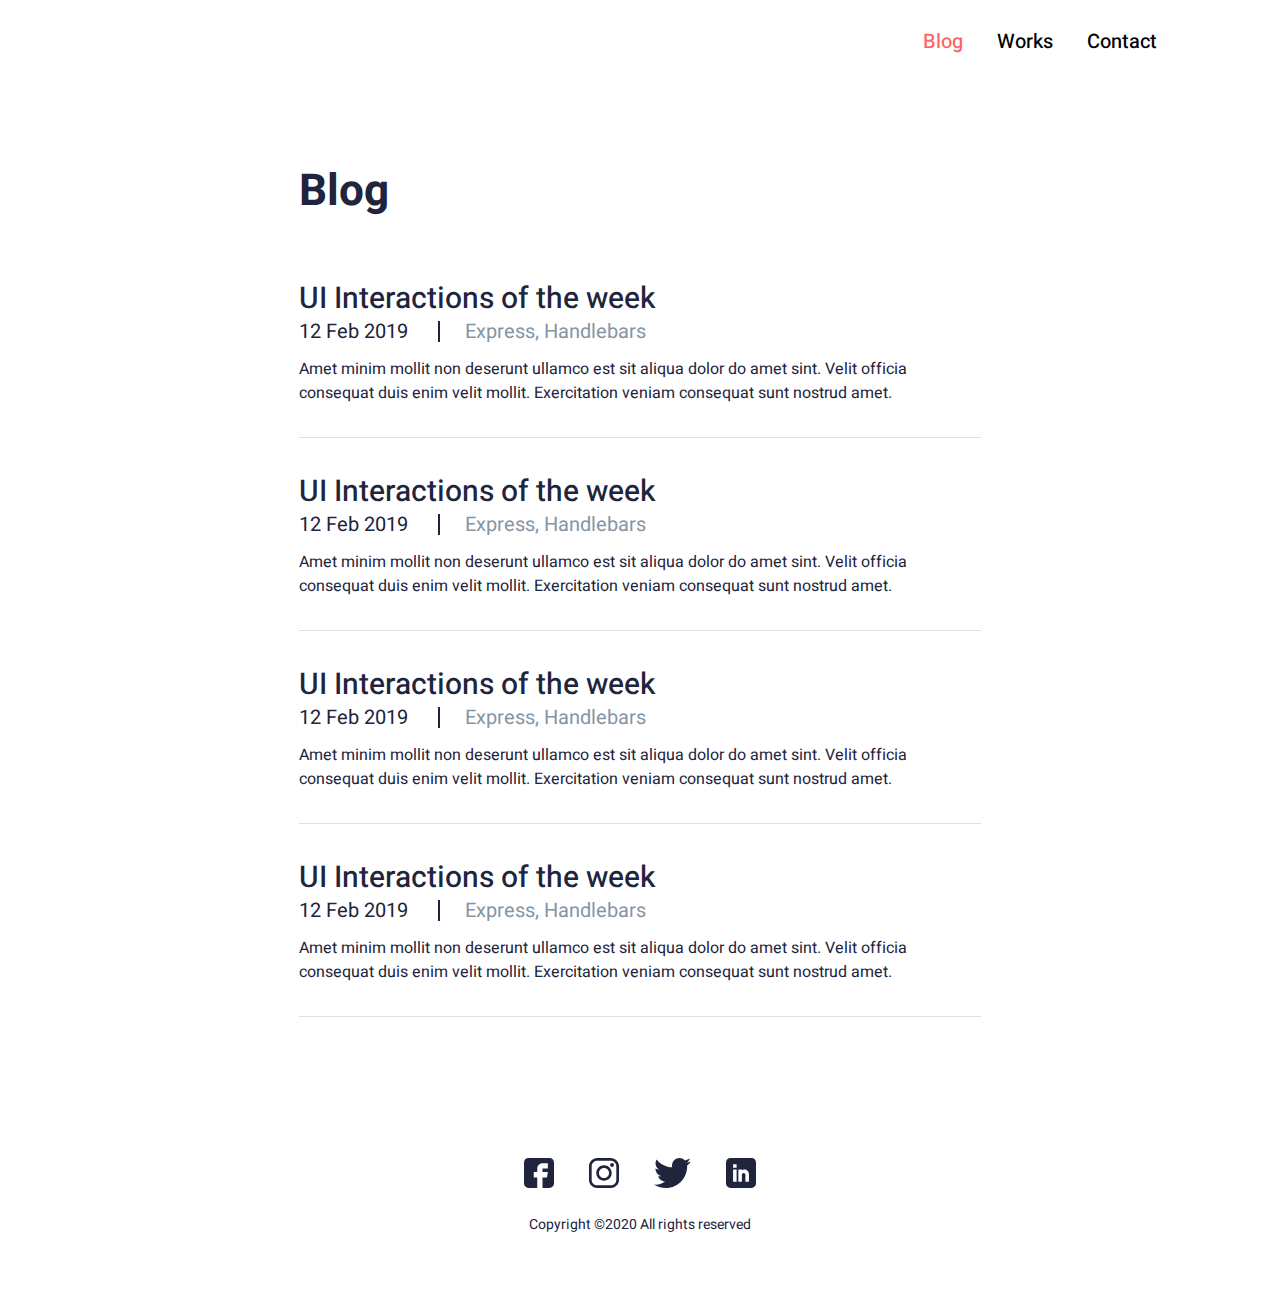
==== blog.html @ bdf6dfde "Did blog page and change header block structure" ====
<!DOCTYPE html>
<html lang="en">
<head>
	<meta charset="UTF-8">
	<meta http-equiv="X-UA-Compatible" content="IE=edge">
	<meta name="viewport" content="width=device-width, initial-scale=1.0">
	<title>Blog</title>

	<!-- Styles -->
	<link rel="stylesheet" href="css/blog/blog.css">
	<link rel="stylesheet" href="css/global.css">
	<link rel="stylesheet" href="css/reset.css">
	<link rel="stylesheet" href="css/footer/footer.css">

	<!-- Fonts -->
	<link rel="preconnect" href="https://fonts.googleapis.com">
	<link rel="preconnect" href="https://fonts.gstatic.com" crossorigin>
	<link href="https://fonts.googleapis.com/css2?family=Heebo:wght@300;400;500;600;700;900&display=swap" rel="stylesheet">

</head>
	<div class="blog-menu">
		<nav class="menu">
			<ul class="menu__items">
				<li class="menu__item">
					<a class="menu__link menu__link--selected" href="#">Blog</a>
				</li>
				<li class="menu__item">
					<a class="menu__link" href="#">Works</a>
				</li>
				<li class="menu__item">
					<a class="menu__link" href="#">Contact</a>
				</li>
			</ul>
		</nav>
	</div>
	
	<div class="wrapper">
		<main class="main">
			<section class="blog">
				<div class="blog__container">
					<div class="blog__title">Blog</div>
					<div class="blog__items">

						<div class="blog__item">
							<div class="blog__item-title">UI Interactions of the week</div>
							<div class="blog__item-info">
								<div class="blog__item-date">12 Feb 2019</div>
								<div class="blog__item-about">Express, Handlebars</div>
							</div>
							<div class="blog__item-text">
								Amet minim mollit non deserunt ullamco est sit aliqua dolor do amet sint. Velit officia consequat duis enim velit mollit. Exercitation veniam consequat sunt nostrud amet.
							</div>
						</div>

						<div class="blog__item">
							<div class="blog__item-title">UI Interactions of the week</div>
							<div class="blog__item-info">
								<div class="blog__item-date">12 Feb 2019</div>
								<div class="blog__item-about">Express, Handlebars</div>
							</div>
							<div class="blog__item-text">
								Amet minim mollit non deserunt ullamco est sit aliqua dolor do amet sint. Velit officia consequat duis enim velit mollit. Exercitation veniam consequat sunt nostrud amet.
							</div>
						</div>
						<div class="blog__item">
							<div class="blog__item-title">UI Interactions of the week</div>
							<div class="blog__item-info">
								<div class="blog__item-date">12 Feb 2019</div>
								<div class="blog__item-about">Express, Handlebars</div>
							</div>
							<div class="blog__item-text">
								Amet minim mollit non deserunt ullamco est sit aliqua dolor do amet sint. Velit officia consequat duis enim velit mollit. Exercitation veniam consequat sunt nostrud amet.
							</div>
						</div>
						<div class="blog__item">
							<div class="blog__item-title">UI Interactions of the week</div>
							<div class="blog__item-info">
								<div class="blog__item-date">12 Feb 2019</div>
								<div class="blog__item-about">Express, Handlebars</div>
							</div>
							<div class="blog__item-text">
								Amet minim mollit non deserunt ullamco est sit aliqua dolor do amet sint. Velit officia consequat duis enim velit mollit. Exercitation veniam consequat sunt nostrud amet.
							</div>
						</div>
					</div>
				</div>
			</section>
		</main>
		<footer class="footer">
			<div class="container">
				<div class="footer__media">
					<a class="footer__media-link"href="#"><img class="footer__media-icon" src="img/social-icons/facebook-icon.svg" alt="#"></a>
					<a class="footer__media-link"href="#"><img class="footer__media-icon" src="img/social-icons/instagram-icon.svg" alt="#"></a>
					<a class="footer__media-link"href="#"><img class="footer__media-icon" src="img/social-icons/twitter-icon.svg" alt="#"></a>
					<a class="footer__media-link"href="#"><img class="footer__media-icon" src="img/social-icons/inbox-icon.svg" alt="#"></a>
				</div>
				<div class="footer__copyright">
					Copyright ©2020 All rights reserved 
				</div>
			</div>
		</footer>
	</div>
</body>
</html>
---- css/blog/blog.css ----
.blog {
	padding-bottom: 90px;
}
.blog__container {
	width: 100%;
	max-width: 722px;
	margin: 0 auto;
	padding: 0 20px;
}
.blog-menu {
	margin-bottom: 106px;
}
.blog__title {
	font-weight: 700;
	font-size: 44px;
	line-height: 60px;
	margin-bottom: 55px;
}
.blog__items {
	display: flex;
	flex-direction: column;
	row-gap: 32px;

}
.blog__item {
	padding-bottom: 32px;
	border-bottom: 1px solid #E0E0E0;
}
.blog__item-title {
	font-weight: 500;
	font-size: 30px;
	line-height: 44px;
}
.blog__item-info {
	display: flex;
	align-items: center;
	line-height: 21px;
	font-size: 20px;
	margin-bottom: 15px;
}
.blog__item-date {
	margin-right: 30px;
	flex-shrink: 0;
}
.blog__item-about {
	padding-left: 25px;
	border-left: 2px solid #21243D;
	color: #8695A4;
}
.blog__item-text {
	font-size: 16px;
	line-height: 24px;
}
---- css/global.css ----
html, body {
	height: 100%;
	font-family: 'Heebo', sans-serif;
	color: #21243D;
}

.wrapper {
	display: flex;
	flex-direction: column;
	min-height: 100%;
}

.main {
	flex: 1 1 auto;
}

.footer {
	flex: 0 1 auto;
}

.container {
	width: 100%;
	max-width: 895px;
	margin: 0 auto;
	padding: 0 20px;
}
.photo {
	border-radius: 50%;
}

/* Menu Styles */

.menu {
	width: 100%;
	max-width: 1073px;
	margin: 0 auto;
	padding: 0 20px;
	padding-top: 27px;
	display: flex;
	justify-content: flex-end;
}
.menu__items {
	display: flex;
	gap: 34px;
}
.menu__link {
	font-weight: 500;
	font-size: 20px;
	line-height: 29px;
	color: #000;
	transition: color	0.15s;
}
.menu__link:hover {
	color: #FF6464;
}
.menu__link--selected {
	color: #FF6464;
}
---- css/footer/footer.css ----
.footer {
	padding-top: 51px;
	padding-bottom: 54px;
}
.footer__media {
	display: flex;
	justify-content: center;
	gap: 35px;
	margin-bottom: 26px;
}
.footer__copyright {
	text-align: center;
	font-size: 14px;
	line-height: 21px;
}
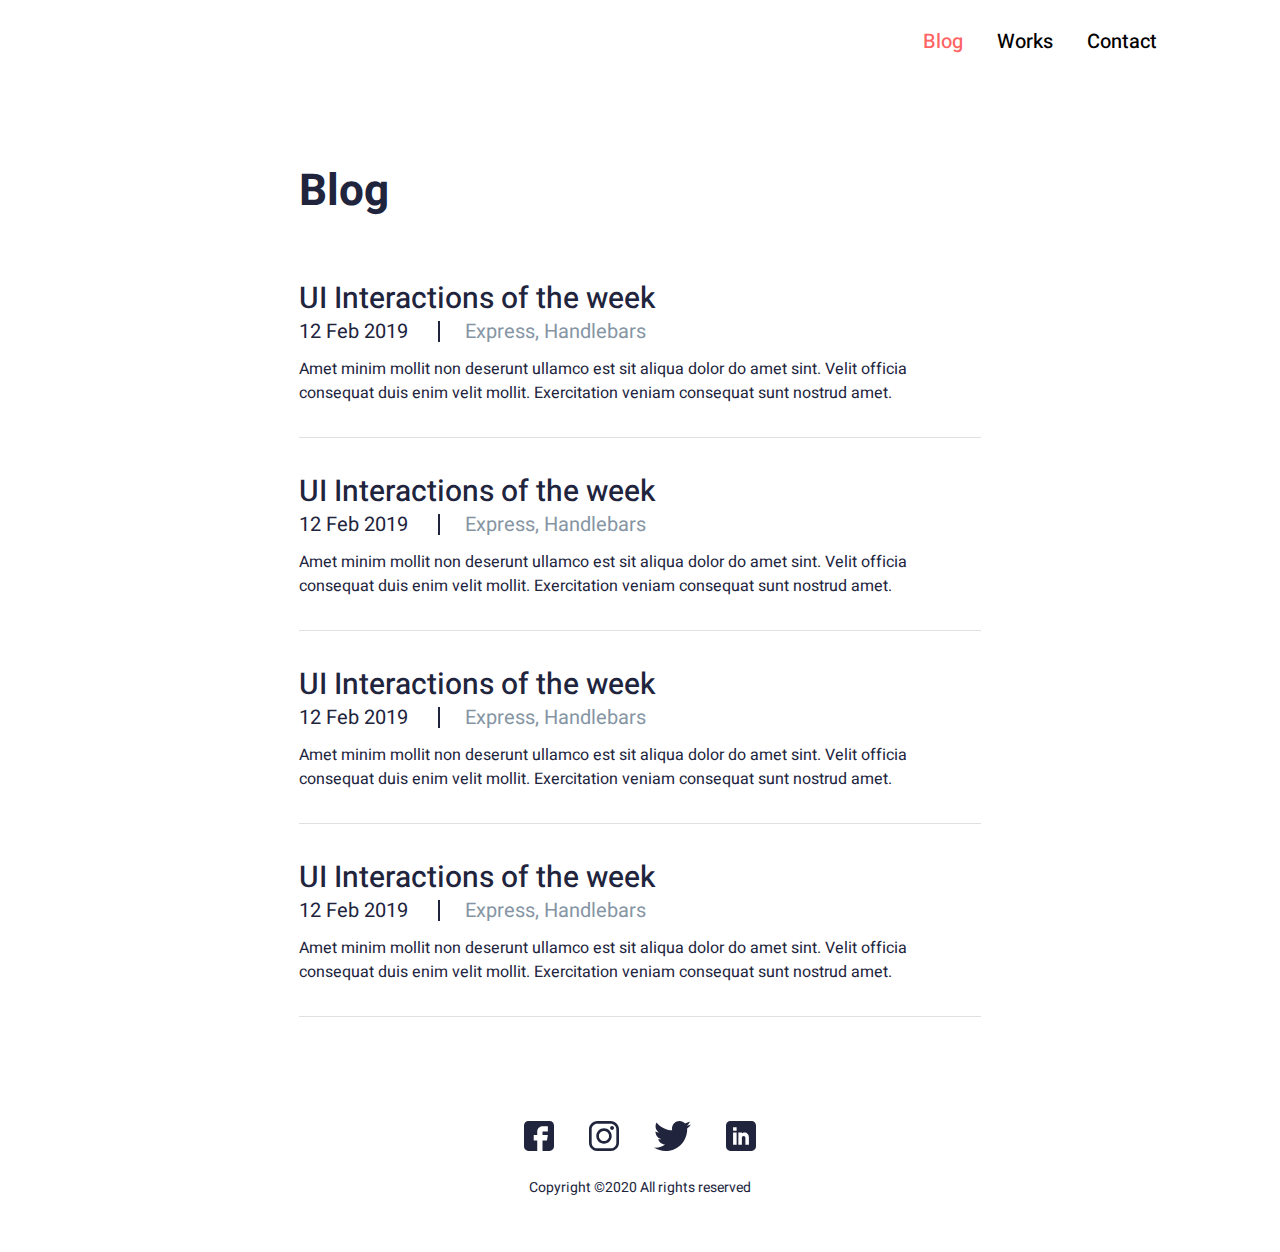
==== commit 0095f926: "Added work page and convernt some blog & featured-works styles to global styles" ====
--- a/blog.html
+++ b/blog.html
@@ -25,7 +25,7 @@
 					<a class="menu__link menu__link--selected" href="#">Blog</a>
 				</li>
 				<li class="menu__item">
-					<a class="menu__link" href="#">Works</a>
+					<a class="menu__link" href="work.html">Works</a>
 				</li>
 				<li class="menu__item">
 					<a class="menu__link" href="#">Contact</a>
@@ -37,8 +37,8 @@
 	<div class="wrapper">
 		<main class="main">
 			<section class="blog">
-				<div class="blog__container">
-					<div class="blog__title">Blog</div>
+				<div class="container">
+					<div class="title blog__title">Blog</div>
 					<div class="blog__items">
 
 						<div class="blog__item">
@@ -87,7 +87,7 @@
 			</section>
 		</main>
 		<footer class="footer">
-			<div class="container">
+			<div class="home-container">
 				<div class="footer__media">
 					<a class="footer__media-link"href="#"><img class="footer__media-icon" src="img/social-icons/facebook-icon.svg" alt="#"></a>
 					<a class="footer__media-link"href="#"><img class="footer__media-icon" src="img/social-icons/instagram-icon.svg" alt="#"></a>
--- a/css/blog/blog.css
+++ b/css/blog/blog.css
@@ -1,19 +1,10 @@
 .blog {
-	padding-bottom: 90px;
-}
-.blog__container {
-	width: 100%;
-	max-width: 722px;
-	margin: 0 auto;
-	padding: 0 20px;
+	padding-bottom: 53px;
 }
 .blog-menu {
 	margin-bottom: 106px;
 }
 .blog__title {
-	font-weight: 700;
-	font-size: 44px;
-	line-height: 60px;
 	margin-bottom: 55px;
 }
 .blog__items {
--- a/css/global.css
+++ b/css/global.css
@@ -18,14 +18,29 @@
 	flex: 0 1 auto;
 }
 
-.container {
+.home-container {
 	width: 100%;
 	max-width: 895px;
 	margin: 0 auto;
 	padding: 0 20px;
 }
+
+.container {
+	width: 100%;
+	max-width: 722px;
+	margin: 0 auto;
+	padding: 0 20px;
+}
+
 .photo {
 	border-radius: 50%;
+}
+/* Standart Title Styles */
+
+.title {
+	font-weight: 700;
+	font-size: 44px;
+	line-height: 60px;
 }
 
 /* Menu Styles */
@@ -55,4 +70,58 @@
 }
 .menu__link--selected {
 	color: #FF6464;
+}
+
+/* Works Styles */
+
+.works {
+	display: flex;
+	flex-direction: column;
+}
+.works__item {
+	display: flex;
+	justify-content: space-between;
+	align-items: flex-start;
+	gap: 16px;
+	border-bottom: 1px solid #E0E0E0;
+	padding-bottom: 35px;
+}
+.works__img-box {
+	flex-shrink: 0;
+	padding-top: 6px;
+}
+.works__item-description {
+	flex: 1;
+}
+.works__item-title {
+	font-weight: 700;
+	font-size: 30px;
+	line-height: 44px;
+	margin-bottom: 16px;
+}
+.works__item-info {
+	display: flex;
+	gap: 26px;
+	align-items: center;
+	margin-bottom: 17px;
+}
+.works__item-date {
+	font-weight: 900;
+	font-size: 18px;
+	color: #FFFFFF;
+	background: #142850;
+	border-radius: 16px;
+	max-height: 25px;
+	line-height: 25px;
+	padding: 0 10px;
+}
+.works__item-type {
+	font-family: 'Heebo';
+	font-size: 20px;
+	line-height: 29px;
+	color: #8695A4;
+}
+.works__item-text {
+	font-size: 16px;
+	line-height: 24px;
 }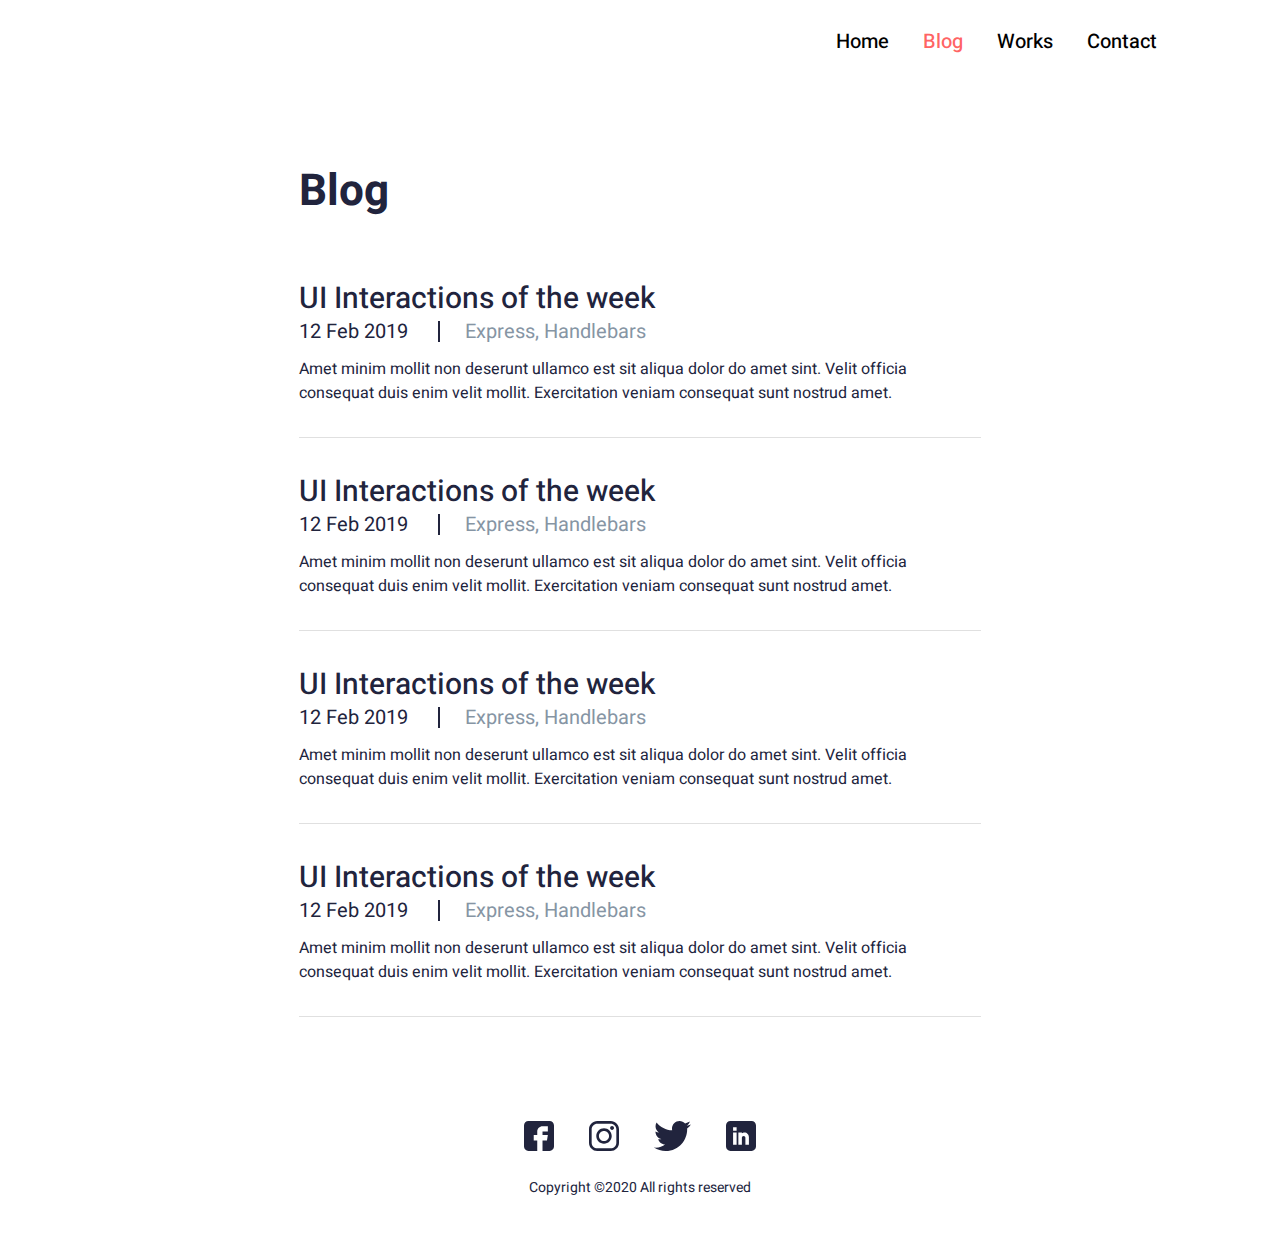
==== commit c9c179d7: "Added home link to menu" ====
--- a/blog.html
+++ b/blog.html
@@ -21,6 +21,9 @@
 	<div class="blog-menu">
 		<nav class="menu">
 			<ul class="menu__items">
+				<li class="menu__item header__menu-item ">
+					<a class="menu__link" href="index.html">Home</a>
+				</li>
 				<li class="menu__item">
 					<a class="menu__link menu__link--selected" href="#">Blog</a>
 				</li>
@@ -47,7 +50,7 @@
 								<div class="blog__item-date">12 Feb 2019</div>
 								<div class="blog__item-about">Express, Handlebars</div>
 							</div>
-							<div class="blog__item-text">
+							<div class="text blog__item-text">
 								Amet minim mollit non deserunt ullamco est sit aliqua dolor do amet sint. Velit officia consequat duis enim velit mollit. Exercitation veniam consequat sunt nostrud amet.
 							</div>
 						</div>
@@ -58,7 +61,7 @@
 								<div class="blog__item-date">12 Feb 2019</div>
 								<div class="blog__item-about">Express, Handlebars</div>
 							</div>
-							<div class="blog__item-text">
+							<div class="text blog__item-text">
 								Amet minim mollit non deserunt ullamco est sit aliqua dolor do amet sint. Velit officia consequat duis enim velit mollit. Exercitation veniam consequat sunt nostrud amet.
 							</div>
 						</div>
@@ -68,7 +71,7 @@
 								<div class="blog__item-date">12 Feb 2019</div>
 								<div class="blog__item-about">Express, Handlebars</div>
 							</div>
-							<div class="blog__item-text">
+							<div class="text blog__item-text">
 								Amet minim mollit non deserunt ullamco est sit aliqua dolor do amet sint. Velit officia consequat duis enim velit mollit. Exercitation veniam consequat sunt nostrud amet.
 							</div>
 						</div>
@@ -78,7 +81,7 @@
 								<div class="blog__item-date">12 Feb 2019</div>
 								<div class="blog__item-about">Express, Handlebars</div>
 							</div>
-							<div class="blog__item-text">
+							<div class="text blog__item-text">
 								Amet minim mollit non deserunt ullamco est sit aliqua dolor do amet sint. Velit officia consequat duis enim velit mollit. Exercitation veniam consequat sunt nostrud amet.
 							</div>
 						</div>
--- a/css/blog/blog.css
+++ b/css/blog/blog.css
@@ -38,7 +38,3 @@
 	border-left: 2px solid #21243D;
 	color: #8695A4;
 }
-.blog__item-text {
-	font-size: 16px;
-	line-height: 24px;
-}--- a/css/global.css
+++ b/css/global.css
@@ -41,6 +41,13 @@
 	font-weight: 700;
 	font-size: 44px;
 	line-height: 60px;
+}
+
+/* Standart Text Styles */
+
+.text {
+	font-size: 16px;
+	line-height: 24px;
 }
 
 /* Menu Styles */
@@ -121,7 +128,3 @@
 	line-height: 29px;
 	color: #8695A4;
 }
-.works__item-text {
-	font-size: 16px;
-	line-height: 24px;
-}